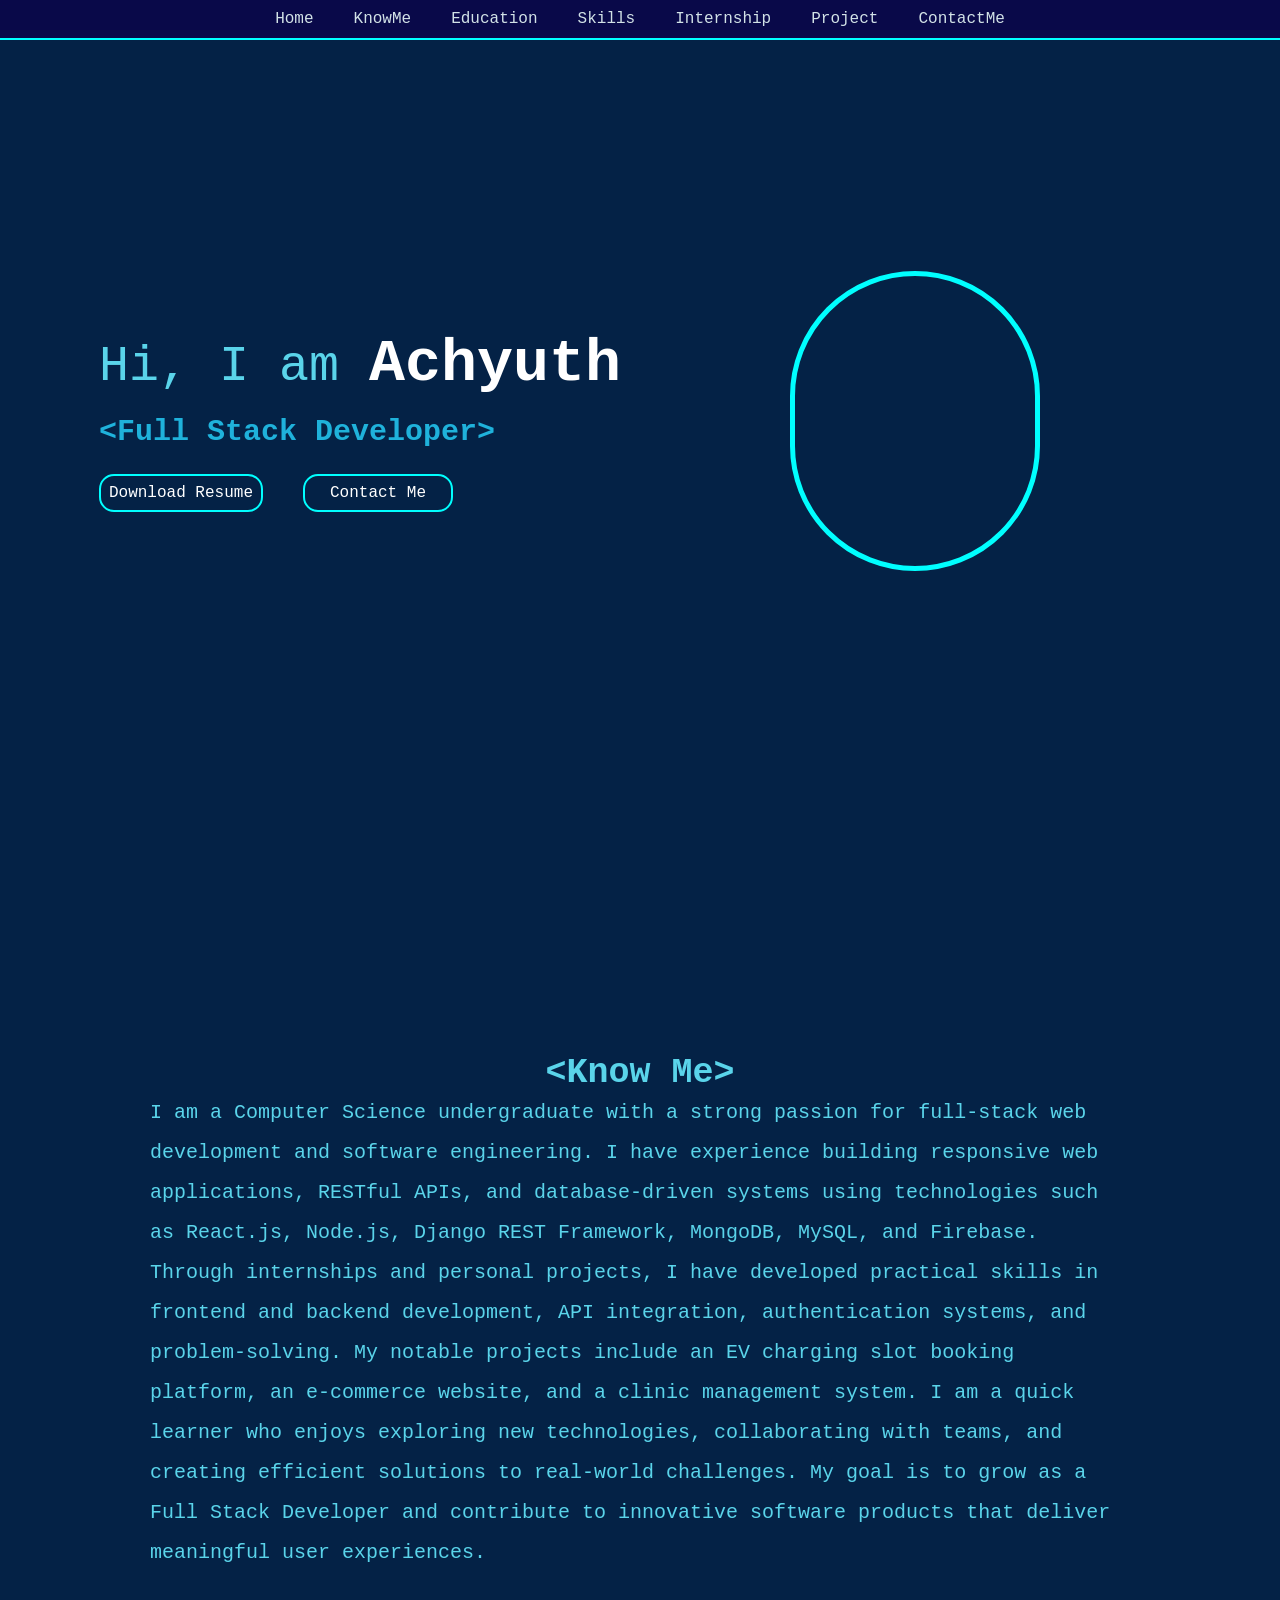
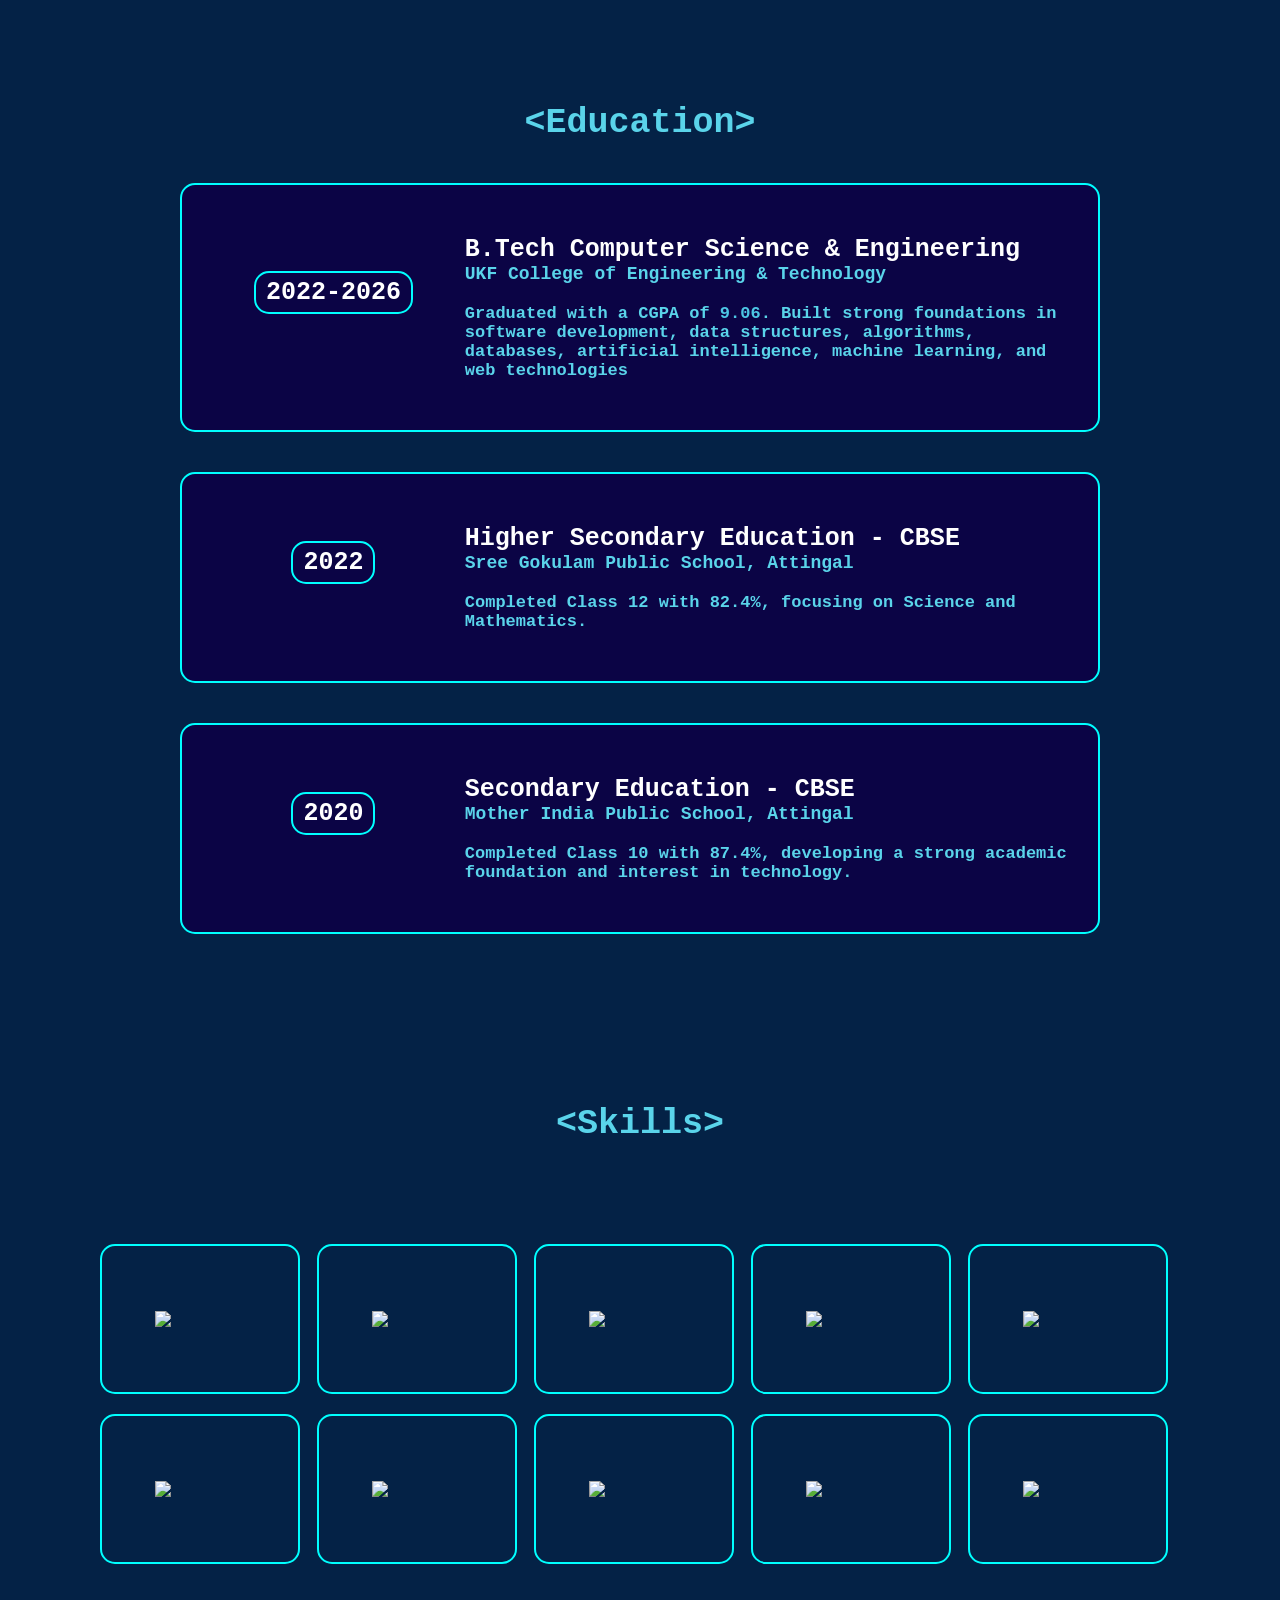
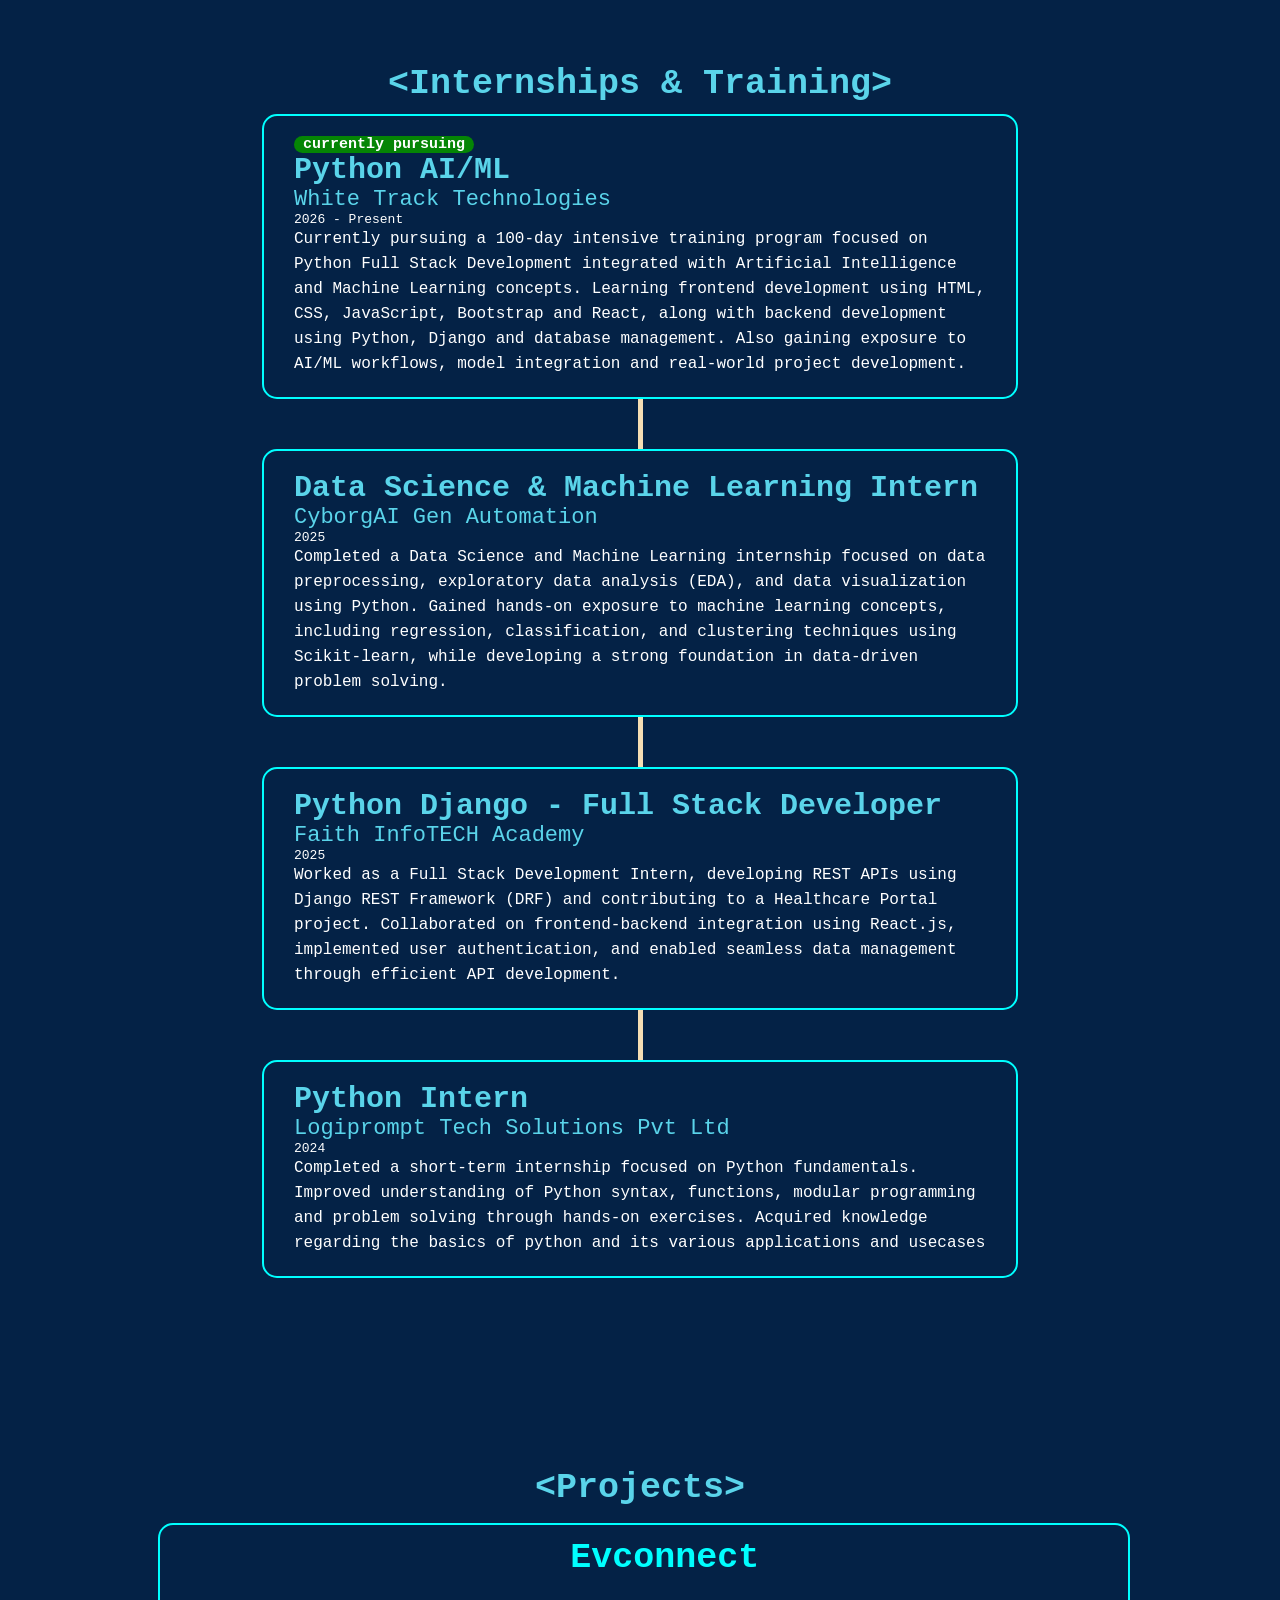
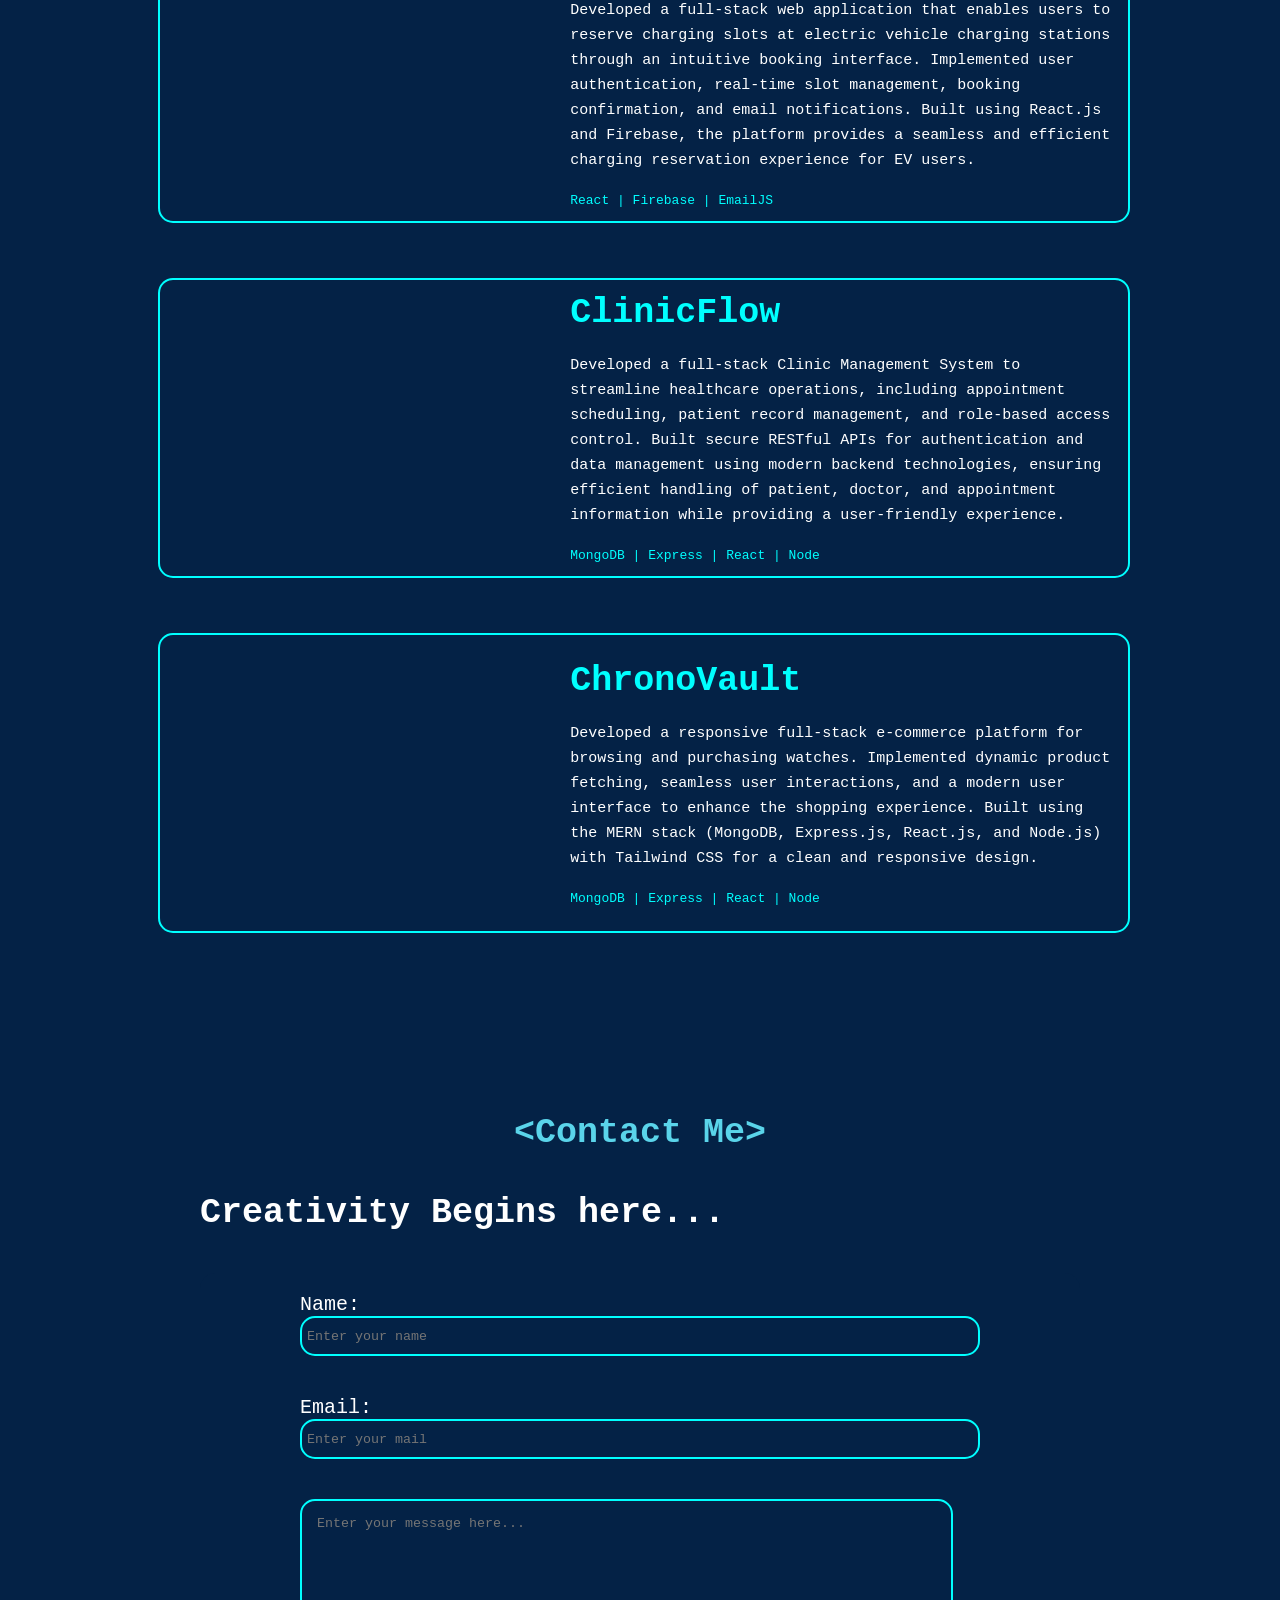
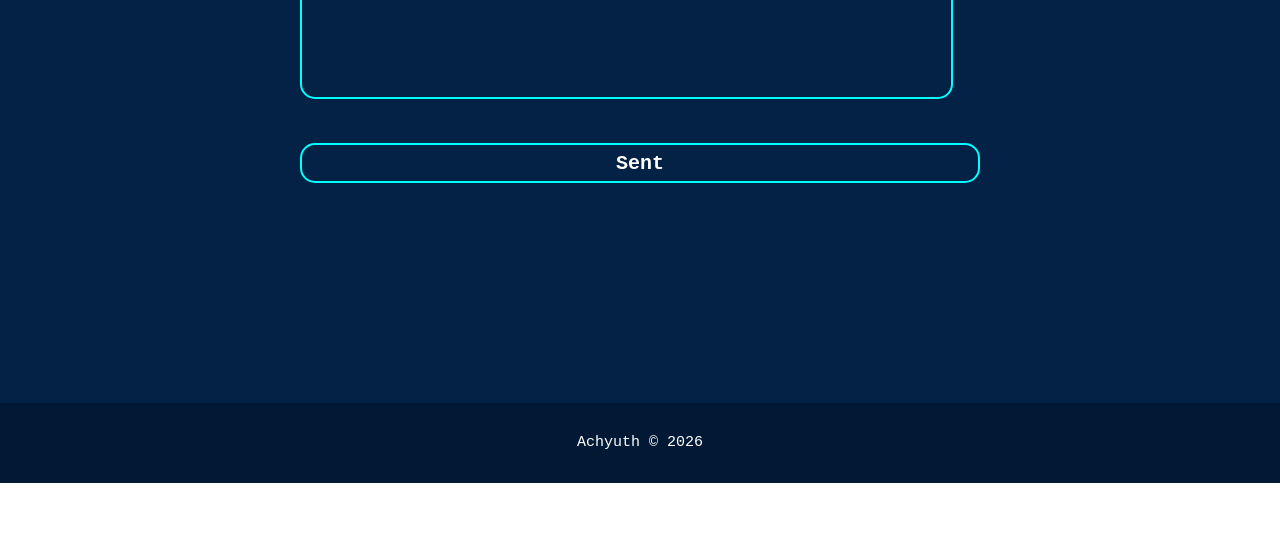
==== index.html @ b4af3d15 "Rename newportfolio.html to index.html" ====
<!DOCTYPE html>
<html lang="en">
<head>
    <link rel="stylesheet" href="newportfoliocss.css">
    <link rel="stylesheet" href="https://cdnjs.cloudflare.com/ajax/libs/font-awesome/6.7.2/css/all.min.css">
    <link rel="stylesheet" type='text/css' href="https://cdn.jsdelivr.net/gh/devicons/devicon@latest/devicon.min.css" />
    <meta charset="UTF-8">
    <meta name="viewport" content="width=device-width, initial-scale=1.0">
    <title>Document</title>

</head>
<body>
    <div class="main">
        <div class="nav">
            <ul class="ulnav">
                <li>Home</li>
                <li>KnowMe</li>
                <li>Education</li>
                <li>Skills</li>
                <li>Internship</li>
                <li>Project</li>
                <li>ContactMe</li>
            </ul>
            </div>
            <div class="main1">
                <div class="main1-left">
                    <div class="full-stack">
                        Hi, I am <span class="ach">Achyuth</span>
                        <br>
                        <span class="full-stack-desc">&lt;Full Stack Developer&gt;</span>
                        <br>
                        <button class="resume">Download Resume</button>
                        <button class="resume res">Contact Me</button>
                    </div>
                </div>
                <div class="main1-right">
                    <div class="myimg"></div>
                </div>
        </div>
        <div class="main-knowme">
            <div class="knowmehead">
                &lt;Know Me&gt;
            </div>
            <div class="knowmedesc">
               I am a Computer Science undergraduate with a strong passion for full-stack web development and software engineering. I have experience building responsive web applications, RESTful APIs, and database-driven systems using technologies such as React.js, Node.js, Django REST Framework, MongoDB, MySQL, and Firebase.

Through internships and personal projects, I have developed practical skills in frontend and backend development, API integration, authentication systems, and problem-solving. My notable projects include an EV charging slot booking platform, an e-commerce website, and a clinic management system.

I am a quick learner who enjoys exploring new technologies, collaborating with teams, and creating efficient solutions to real-world challenges. My goal is to grow as a Full Stack Developer and contribute to innovative software products that deliver meaningful user experiences.
            </div>
        </div>
        <div class="main-edu">
<div class="edu-head">
    &lt;Education&gt;
</div>
<div class="main-edu-flex">
    <div class="eduflex">
        <div class="eduflex-left">
            <div class="year">
                2022-2026
            </div>
        </div>
        <div class="eduflex-right">
            <div class="college">

                <span class="btech">B.Tech Computer Science & Engineering
                    <br>
                </span>
                UKF College of Engineering & Technology
            </div>
            <div class="collegedesc">
                Graduated with a CGPA of <span style="color: rgb(77, 198, 228);">9.06</span>. Built strong foundations in software development, data structures, algorithms, databases, artificial intelligence, machine learning, and web technologies
            </div>
        </div>
    </div>
    <div class="eduflex">
        <div class="eduflex-left">
            <div class="year">
                2022
            </div>
        </div>
        <div class="eduflex-right">
            <div class="college">

                <span class="btech">Higher Secondary Education - CBSE
                    <br>
                </span>
                Sree Gokulam Public School, Attingal
            </div>
            <div class="collegedesc">
                Completed Class 12 with 82.4%, focusing on Science and Mathematics.
            </div>
        </div>
    </div>
    <div class="eduflex">
        <div class="eduflex-left">
            <div class="year">
                2020
            </div>
        </div>
        <div class="eduflex-right">
            <div class="college">

                <span class="btech">Secondary Education - CBSE
                    <br>
                </span>
                Mother India Public School, Attingal
            </div>
            <div class="collegedesc">
                Completed Class 10 with 87.4%, developing a strong academic foundation and interest in technology.
            </div>
        </div>
    </div>

</div>
        </div>
        <div class="main-skills">
            <div class="skills-head">
                &lt;Skills&gt;
            </div>
            <div class="skill-flex">
                <div class="sub-skill-flex">
<img src="https://cdn.jsdelivr.net/gh/devicons/devicon@latest/icons/html5/html5-original.svg" />
                </div>
                <div class="sub-skill-flex">
                    
            <img src="https://cdn.jsdelivr.net/gh/devicons/devicon@latest/icons/css3/css3-original.svg" />
          
                </div>
                <div class="sub-skill-flex">
                   
            <img src="https://cdn.jsdelivr.net/gh/devicons/devicon@latest/icons/javascript/javascript-original.svg" />
          
                </div>
                <div class="sub-skill-flex">
                    
            <img src="https://cdn.jsdelivr.net/gh/devicons/devicon@latest/icons/mongodb/mongodb-original-wordmark.svg" />
          
                </div>
                <div class="sub-skill-flex">
                    
            <img src="https://cdn.jsdelivr.net/gh/devicons/devicon@latest/icons/express/express-original.svg" />
          
                </div>
                <div class="sub-skill-flex">
                    
            <img src="https://cdn.jsdelivr.net/gh/devicons/devicon@latest/icons/react/react-original-wordmark.svg" />
          
                </div>
                <div class="sub-skill-flex">
                    
            <img src="https://cdn.jsdelivr.net/gh/devicons/devicon@latest/icons/nodejs/nodejs-original-wordmark.svg" />
          
                </div>
                <div class="sub-skill-flex">
                    
            <img src="https://cdn.jsdelivr.net/gh/devicons/devicon@latest/icons/python/python-original-wordmark.svg" />
          
                </div>
                <div class="sub-skill-flex">
                    
            <img src="https://cdn.jsdelivr.net/gh/devicons/devicon@latest/icons/java/java-original-wordmark.svg" />
          
                </div>
                <div class="sub-skill-flex">
                    
            <img src="https://cdn.jsdelivr.net/gh/devicons/devicon@latest/icons/mysql/mysql-original-wordmark.svg" />
          
                </div>
               
            </div>
        </div>
        <div class="main-intern">
            <div class="intern-head skills-head">
                &lt;Internships & Training&gt;
            </div>
            <div class="interndesc">
                <div class="internship-flex">
                    <div class="intern-left">
                        <div class="curr">
                            currently pursuing
                        </div>
                        <div class="title">
                            Python AI/ML
                        </div>
                        <div class="instituition">
                            White Track Technologies
                        </div>
                        <div class="d">
                            2026 - Present
                        </div>
                    </div>
                    <div class="intern-right">
                        Currently pursuing a 100-day intensive training program focused on Python Full Stack Development integrated with Artificial Intelligence and Machine Learning concepts. Learning frontend development using HTML, CSS, JavaScript, Bootstrap and React, along with backend development using Python, Django and database management. Also gaining exposure to AI/ML workflows, model integration and real-world project development.
                    </div>
                </div>
                <div class="l"></div>
                <div class="internship-flex">
                    <div class="intern-left">
                        
                        <div class="title">
                            Data Science & Machine Learning Intern
                        </div>
                        <div class="instituition">
                           CyborgAI Gen Automation
                        </div>
                        <div class="d">
                            2025
                        </div>
                    </div>
                    <div class="intern-right">
                        Completed a Data Science and Machine Learning internship focused on data preprocessing, exploratory data analysis (EDA), and data visualization using Python. Gained hands-on exposure to machine learning concepts, including regression, classification, and clustering techniques using Scikit-learn, while developing a strong foundation in data-driven problem solving.
                    </div>
                </div>
                <div class="l"></div>
                <div class="internship-flex">
                    <div class="intern-left">
                
                        <div class="title">
                            Python Django - Full Stack Developer
                        </div>
                        <div class="instituition">
                            Faith InfoTECH Academy
                        </div>
                        <div class="d">
                            2025
                        </div>
                    </div>
                    <div class="intern-right">
                        Worked as a Full Stack Development Intern, developing REST APIs using Django REST Framework (DRF) and contributing to a Healthcare Portal project. Collaborated on frontend-backend integration using React.js, implemented user authentication, and enabled seamless data management through efficient API development.
                    </div>
                </div>
                  <div class="l"></div>
                <div class="internship-flex">
                    <div class="intern-left">
                
                        <div class="title">
                            Python Intern
                        </div>
                        <div class="instituition">
                            Logiprompt Tech Solutions Pvt Ltd
                        </div>
                        <div class="d">
                            2024
                        </div>
                    </div>
                    <div class="intern-right">
                        Completed a short-term internship focused on Python fundamentals. Improved understanding of Python syntax, functions, modular programming and problem solving through hands-on exercises. Acquired knowledge regarding the basics of python and its various applications and usecases
                    </div>
                </div>
            </div>
        </div>
        <div class="main-proj">
            <div class="proj-head skills-head">
                &lt;Projects&gt;
            </div>
            <div class="proj-flex-main">
                <div class="projflex">
                    <div class="projleft1">

                    </div>
                    <div class="projright">
<div class="projrighthead">
    Evconnect
</div>
<div class="projrightdesc">
    Developed a full-stack web application that enables users to reserve charging slots at electric vehicle charging stations through an intuitive booking interface. Implemented user authentication, real-time slot management, booking confirmation, and email notifications. Built using React.js and Firebase, the platform provides a seamless and efficient charging reservation experience for EV users.
</div>
<div class="projrighttech">
    React | Firebase | EmailJS
</div>
                    </div>
                </div>
                <div class="projflex">
                    <div class="projleft2">

                    </div>
                    <div class="projright">
<div class="projrighthead">
    ClinicFlow
</div>
<div class="projrightdesc">
    Developed a full-stack Clinic Management System to streamline healthcare operations, including appointment scheduling, patient record management, and role-based access control. Built secure RESTful APIs for authentication and data management using modern backend technologies, ensuring efficient handling of patient, doctor, and appointment information while providing a user-friendly experience.
</div>
<div class="projrighttech">
    MongoDB | Express | React | Node
</div>
                    </div>
                </div>
                <div class="projflex">
                    <div class="projleft3">

                    </div>
                    <div class="projright">
<div class="projrighthead">
    ChronoVault
</div>
<div class="projrightdesc">
   Developed a responsive full-stack e-commerce platform for browsing and purchasing watches. Implemented dynamic product fetching, seamless user interactions, and a modern user interface to enhance the shopping experience. Built using the MERN stack (MongoDB, Express.js, React.js, and Node.js) with Tailwind CSS for a clean and responsive design.
</div>
<div class="projrighttech">
   MongoDB | Express | React | Node
</div>
                    </div>
                </div>
                
            </div>
        </div>
        <div class="contactmain">
            <div class="contact-head skills-head">
&lt;Contact Me&gt;
            </div>
            <div class="creativity">
                Creativity Begins here...
            </div>
            <div class="contact-desc">
                <div class="contact-flex">
                    <div class="namefill">
                        Name:
                        <input type="text" name="" id="" placeholder="Enter your name">
                    </div>
                    <div class="emailfill">
                        Email:
                        <input type="email" placeholder="Enter your mail">
                    </div>
                    <div class="msgfill">
                        <textarea name="" id="" placeholder="Enter your message here..."></textarea>
                    </div>
                    <button class="send">Sent</button>
                </div>
            </div>
        </div>
        <div class="foot-main">
            <div class="foot-body">
                Achyuth &copy; 2026
            </div>
        </div>
    </div>
</body>
</html>
---- newportfoliocss.css ----
*{
    padding: 0px;
    margin: 0px;
    font-family: monospace;
}
*{
    margin:0;
    padding:0;
    box-sizing:border-box;
}
.main{
    background-color: rgb(4, 34, 70);
    width: 100%;;
    height: 130vh;;

}

.nav{
    background-color: rgb(9, 9, 73);
    height: 40px;
display: flex;
justify-content: space-evenly;
position: fixed;
width: 100%;
border-bottom: cyan 2px solid;
}

.main1-left{
    
    height: 80%;
    width: 50%;
    display: flex;
    justify-content: center;
    align-items: center;
}

.main1-right{
  
    height: 80%;
    width: 50%;
    display: flex;
    align-items: center;
  

}

.resume{
    color: white;
background-color: rgb(4, 34, 70);
    border: solid 2px cyan;
    border-radius: 15px;
    font-size: 16px;
    padding: 8px;

    text-align: center;
}


.res{
    margin-left: 10px;
    width: 150px;
}

.res:hover{
    background-color: aqua;
}
.resume:hover{
      background-color: aqua;
}
.main1{
 height: 90%;
    display: flex;
    
}

.full-stack{

    font-size: 50px;
    color: rgb(90, 212, 234);
    margin-left: 80px;
   
}

.full-stack-desc{
    font-size: 30px;
    color: rgb(31, 178, 219);
    font-weight: 800;
}

.myimg{
    width: 250px;
    height: 300px;
    margin-left: 150px;
    border-radius: 400px;
    border: solid cyan 5px;
      background-image: url("res_photojpeg.jpeg");
    background-size: cover;    
    background-repeat: no-repeat;
    background-position: center;
    background-position: 50% 63%; 
    background-size: 150%;

}

.ulnav{
    display: flex;
     color: rgb(210, 226, 231);
     align-items: center;
 
     gap: 40px;
     list-style: none;
     font-size: 16px;
}

.main-knowme{
    
 background-color: rgb(4, 34, 70);
 padding-left: 50px;
 padding-right: 50px;
 padding-bottom: 130px;
}

.knowmehead{
    
    display: flex;
    justify-content: center;
    font-size: 35px;
    font-weight: 800;
    color: rgb(90, 212, 234);
}

    .knowmedesc{
        font-size: 20px;
        line-height: 40px;
        color: rgb(90, 212, 234);
        padding-left: 100px;
        padding-right: 100px;
        
    }
    
    .main-edu{
    background-color: rgb(4, 34, 70);
    padding-bottom: 130px;


}

.edu-head{
   
       display: flex;
    justify-content: center;
    font-size: 35px;
    font-weight: 800;
        color: rgb(90, 212, 234);
}

.main-edu-flex{

  
    padding: 40px;
    padding-left: 180px;
    padding-right: 180px;
    display: flex;
    flex-direction: column;
    gap: 40px;
  
}

.eduflex{
  background-color: rgb(11, 4, 69);
  
  display: flex;
  padding: 20px;
  padding-bottom: 50px;
  border: cyan 2px solid;
  border-radius: 15px;
  color: rgb(90, 212, 234);
}
.eduflex-left{
    
    width: 30%;
    display: flex;
    align-items: center;
    justify-content: center;
}
.eduflex-right{
    
    width: 70%;
    display: flex;
    flex-direction: column;
    padding-top: 30px;
    gap: 20px;
}

.year{

    font-size: 25px;
    border-radius: 15px;
    padding: 5px;
    font-weight: bolder;
    padding-left: 10px;
    padding-right: 10px;
    border: cyan solid 2px;
    color: rgb(255, 255, 255);
}

.college{
    font-weight: bolder;
    font-size: 18px;
}
.collegedesc{
    font-weight: bolder;
    font-size: 17px;
}
.btech{
    font-size: 25px;
    color: white;
    font-weight: bolder;
}

.skills-head{
    display: flex;
    justify-content: center;
    font-size: 35px;
    font-weight: 800;
    color: rgb(90, 212, 234);
 
}

.skill-flex{
  
    display: grid;
    grid-template-columns: repeat(5, 0.5fr);
    gap: 20px;
    column-gap: 5px;
    padding: 100px;
}

.sub-skill-flex{
  
    width: 200px;
    height: 150px;
    border-radius: 15px;
    border: cyan solid 2px;
}

.main-skills{
     background-color: rgb(4, 34, 70);
    }
    
    .ach{
        font-weight: bolder;
        color: white;
        font-size: 60px;
    }

    .interndesc{
    
        display: flex;
        padding: 10px;
        align-items: center;
        flex-direction: column;
        
    }
    
    .internship-flex{
    border: cyan 2px solid;
        width: 60%;
        
        padding: 20px;
        padding-left: 30px;
        padding-right: 30px;
        border-radius: 15px;
        display: flex;
        flex-direction: column;
    }
    
    
    .l{
        background-color: wheat;
        width: 5px;
        height: 50px;
    }
    
.intern-left{
    
    height: 45%;
    
}
.intern-right{
    color: white;
    height: 55%;
    font-size: 16px;
    line-height: 25px;
}

.curr{
    background-color: rgb(5, 133, 5);
    font-size: 15px;
    width: 180px;
    text-align: center;
    color: white;
    font-weight: bolder;
    border-radius: 15px;
    
}

.title{
    font-size: 30px;
    color: rgb(90, 212, 234);
    font-weight: bolder;
}

.instituition{
    font-size: 22px;
    color: rgb(90, 212, 234);
}

.d{
    color: white;
   
    
}

.main-intern{
    background-color: rgb(4, 34, 70);
    padding-bottom: 180px;
    
}

.proj-flex-main{
    background-color: rgb(4, 34, 70);
    display: flex;
    flex-direction: column;
    gap: 55px;
    padding: 15px;
    padding-left: 158px;
    padding-right: 150px;
    padding-bottom: 180px;
}

.projflex{
    width: 100%;

    height: 300px;
    border-radius: 15px;
    padding: 15px;
    display: flex;
    border: cyan 2px solid;

}

.projleft1{

    width: 40%;
     background-image: url("Screenshot 2026-06-10 222454.png");
    background-size: cover;    
border-radius: 15px;
    background-repeat: no-repeat;
    background-position: center;
}
.projleft2{

    width: 40%;
     background-image: url("Screenshot 2026-06-10 223319.png");
    background-size: cover;    
border-radius: 15px;
    background-repeat: no-repeat;
    background-position: center;
}
.projleft3{

    width: 40%;
     background-image: url("Screenshot 2026-06-10 223636.png");
    background-size: cover;    
border-radius: 15px;
    background-repeat: no-repeat;
    background-position: center;
}
.projright{
   
    width: 60%;
    display: flex;
    padding-left: 20px;
    flex-direction: column;
    justify-content: center;
    gap: 20px;
}

.projrighthead{
    font-size: 35px;
    color: cyan;
    font-weight: bolder;
}
.projrightdesc{
    font-size: 15px;
    color: white;
    line-height: 25px;
}
.projrighttech{
    font-size: 13px;
    color: cyan;
}

.proj-head{
        background-color: rgb(4, 34, 70);
}
.contact-flex{
  background-color: rgb(4, 34, 70);

    padding: 20px;
    border-radius: 15px;
    padding-left: 100px;
    padding-right: 100px;
    display: flex;
    flex-direction: column;
    gap: 40px;
}

.creativity{
 background-color: rgb(4, 34, 70);
padding-right: 200px;
padding-left: 200px;
font-size: 35px;
color: white;
padding-top: 40px;
padding-bottom: 40px;
font-weight: bolder;
}
.contact-desc{
    padding-left: 200px;
    padding-right: 200px;
}

input{
    width: 100%;
    height: 40px;
    background-color: none;
    border-radius: 15px;
    background-color: rgb(4, 34, 70); 
        border: cyan 2px solid;
        padding-left: 5px;
        color: white;
}

.namefill{
    font-size: 20px;
    color: white;
    background-color: rgb(4, 34, 70); 

}

@media (max-width:768px){

    .foot-main{
        padding: 20px 15px;
    }

    .foot-body{
        font-size: 14px;
    }

}

@media (max-width:576px){

    .foot-main{
        padding: 15px 10px;
    }

    .foot-body{
        font-size: 13px;
    }

}

.emailfill{
    font-size: 20px;
    color: white;
    background-color: rgb(4, 34, 70); 
}

textarea{
    width: 96%;
    resize: none;
    height: 200px;
    border-radius: 15px;
    padding: 15px;
    background-color: rgb(4, 34, 70); 
        border: cyan 2px solid;
        color: white;
}

.msgfill{
    width: 100%;
background-color: rgb(4, 34, 70); 

}

.send{
    height: 40px;
color: white;
font-weight: bolder;
    border-radius: 15px;
    font-size: 20px;
    border: cyan 2px solid;
    background-color: rgb(4, 34, 70); 
}

.contactmain{
    background-color: rgb(4, 34, 70); 
    padding-bottom: 200px;
}

.send:hover{
    background-color: aqua;
}

.foot-main{
    background-color: rgb(2, 25, 53);
    display: flex;
    justify-content: center;
    align-items: center;
    padding: 20px;
    min-height: 80px;
    text-align: center;
}

.foot-body{
    color: white;
    font-size: 15px;
    line-height: 1.6;
}
.foot-body{
    text-align: center;
    word-wrap: break-word;
    overflow-wrap: break-word;
}

@media (max-width:768px){

    .contactmain,
    .main-intern,
    .proj-flex-main,
    .main-edu{
        padding-bottom:20px;
    }

}

.sub-skill-flex{
 
    display: flex;
    justify-content: center;
    align-items: center;
    color: white;
    transition: 0.4s;
    
}
.sub-skill-flex:hover{
 
    cursor: pointer;
    background-color: rgb(9, 22, 52);
}
.sub-skill-flex img{
 width: 90px;
 width: 90px;

}



@media (max-width:1200px){

.main1{
    padding:40px;
    gap:40px;
}

.main-edu-flex,
.proj-flex-main{
    padding-left:60px;
    padding-right:60px;
}

.skill-flex{
    grid-template-columns:repeat(4,1fr);
    justify-items:center;
}

.creativity,
.contact-desc{
    padding-left:100px;
    padding-right:100px;
}

}


/* ===========================
   992px
=========================== */

@media (max-width:992px){

.main{
    height:auto;
    padding-bottom:80px;
}

.main1{
    flex-direction:column-reverse;
    align-items:center;
    justify-content:center;
    height:auto;
    padding-top:100px;
}

.main1-left,
.main1-right{
    width:100%;
    justify-content:center;
    text-align:center;
}

.full-stack{
    margin-left:0;
    font-size:40px;
}

.full-stack-desc{
    font-size:24px;
}

.myimg{
    margin-left:0;
}

.main-edu-flex{
    padding:40px;
}

.eduflex{
    flex-direction:column;
    height:auto;
    gap:20px;
}

.eduflex-left,
.eduflex-right{
    width:100%;
    align-items:center;
    text-align:center;
}

.skill-flex{
    grid-template-columns:repeat(3,1fr);
    padding:50px;
}

.proj-flex-main{
    padding:40px;
}

.projflex{
    flex-direction:column;
    height:auto;
}

.projleft1,
.projleft2,
.projleft3{
    width:100%;
    height:250px;
}

.projright{
    width:100%;
    padding:20px 0 0;
}

.creativity,
.contact-desc{
    padding-left:50px;
    padding-right:50px;
}

.contact-flex{
    padding-left:50px;
    padding-right:50px;
}

}


/* ===========================
   768px
=========================== */

@media (max-width:768px){

.nav{
    height:auto;
    flex-direction:column;
    gap:15px;
    padding:15px 0;
}

.ulnav{
    flex-wrap:wrap;
    justify-content:center;
    gap:20px;
}

.full-stack{
    font-size:32px;
}

.full-stack-desc{
    font-size:20px;
}

.myimg{
    width:220px;
    height:220px;
}

.knowmedesc{
    padding:0 20px;
    line-height:32px;
    font-size:18px;
}

.skill-flex{
    grid-template-columns:repeat(2,1fr);
    padding:30px;
}

.sub-skill-flex{
    width:170px;
}

.creativity{
    font-size:28px;
    padding-left:20px;
    padding-right:20px;
}

.contact-flex{
    padding:20px;
}

.contact-desc{
    padding:20px;
}

.projrighthead{
    font-size:28px;
}

.projrightdesc{
    font-size:14px;
}

textarea{
    width:100%;
}

}


/* ===========================
   576px
=========================== */

@media (max-width:576px){

.full-stack{
    font-size:26px;
}

.full-stack-desc{
    font-size:18px;
}

.resume{
    font-size:14px;
}

.myimg{
    width:180px;
    height:180px;
}

.knowmehead,
.edu-head,
.skills-head{
    font-size:28px;
}

.knowmedesc{
    font-size:16px;
    line-height:28px;
}

.skill-flex{
    grid-template-columns:1fr;
    justify-items:center;
}

.sub-skill-flex{
    width:220px;
}

.projrighthead{
    font-size:24px;
}

.projrighttech{
    font-size:12px;
}

.creativity{
    font-size:22px;
}

.contact-flex{
    padding:15px;
}

input{
    width:100%;
}

textarea{
    width:100%;
    padding:10px;
}

.send{
    width:100%;
}

}

@media (max-width:576px){

    .full-stack{
        font-size:28px;
    }

    .full-stack-desc{
        font-size:18px;
    }

    .knowmedesc{
        font-size:16px;
        line-height:28px;
    }

    .projrightdesc{
        font-size:14px;
        line-height:22px;
    }
}
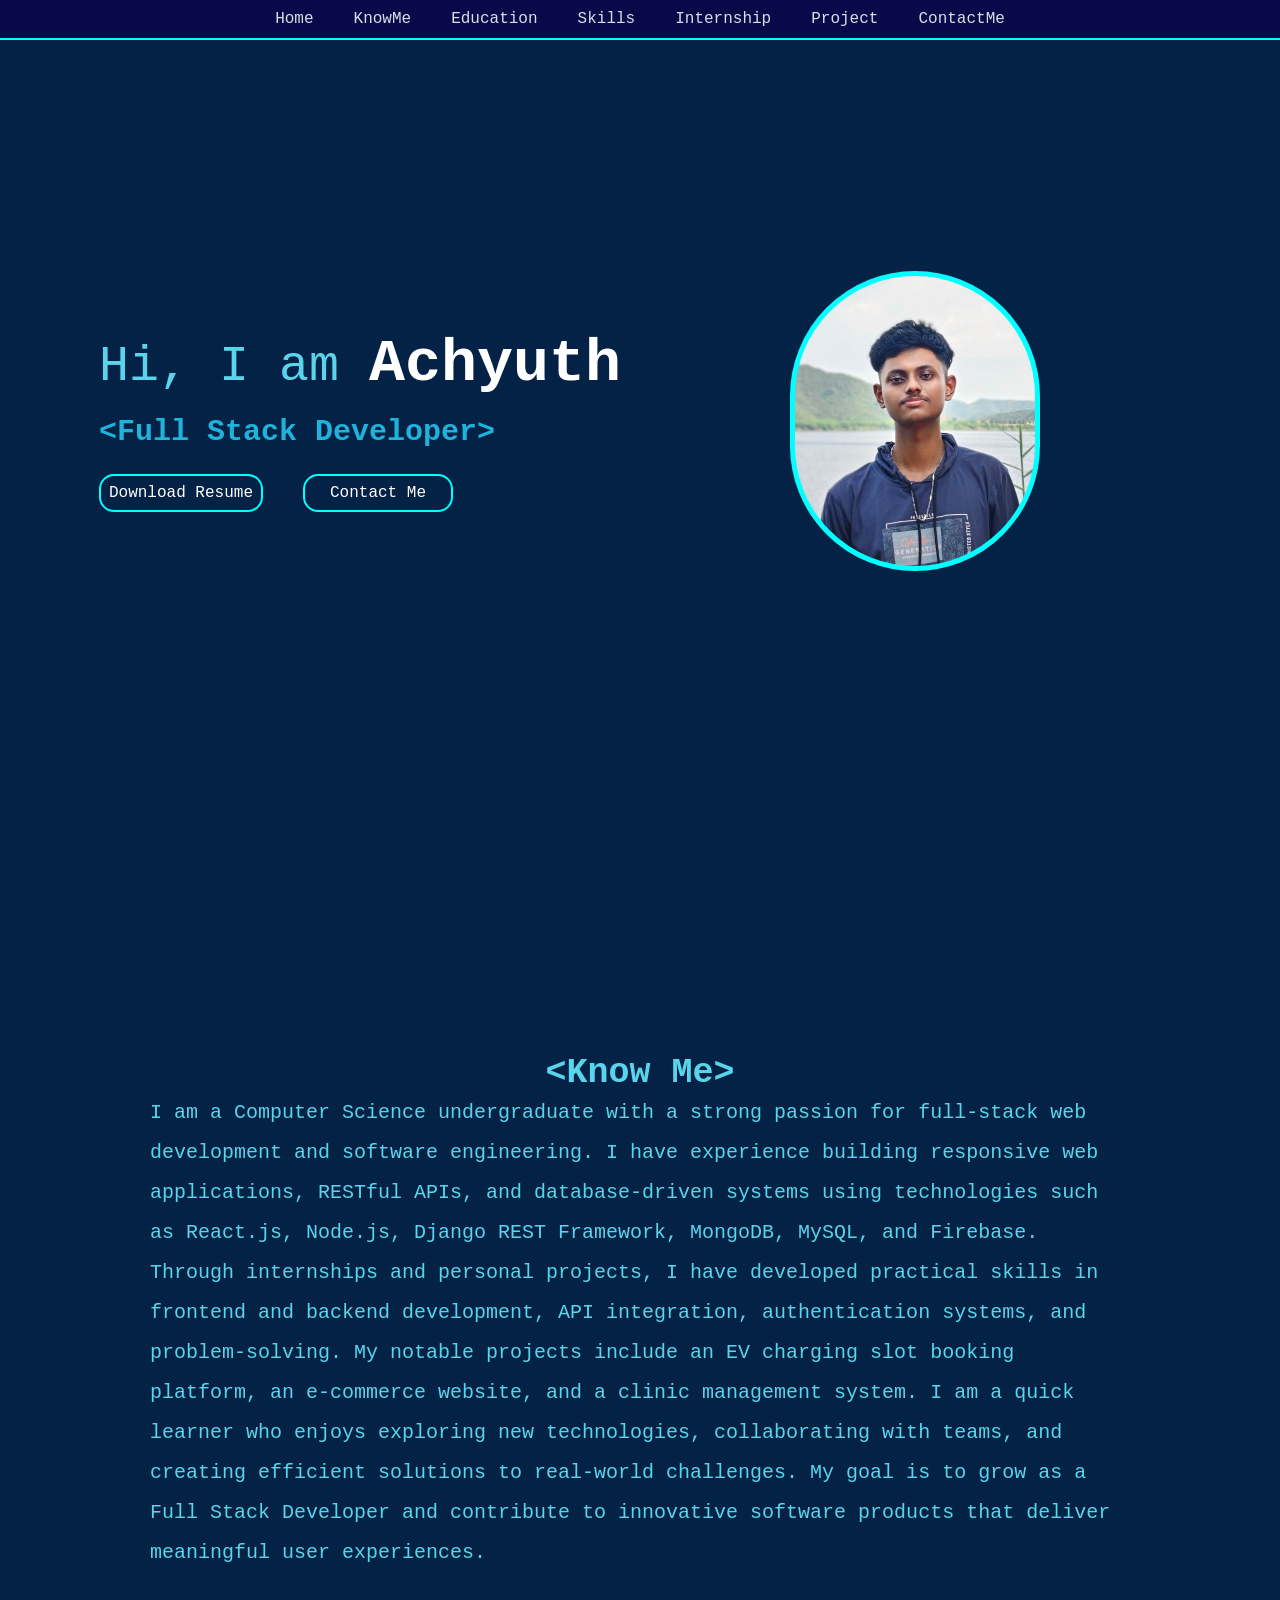
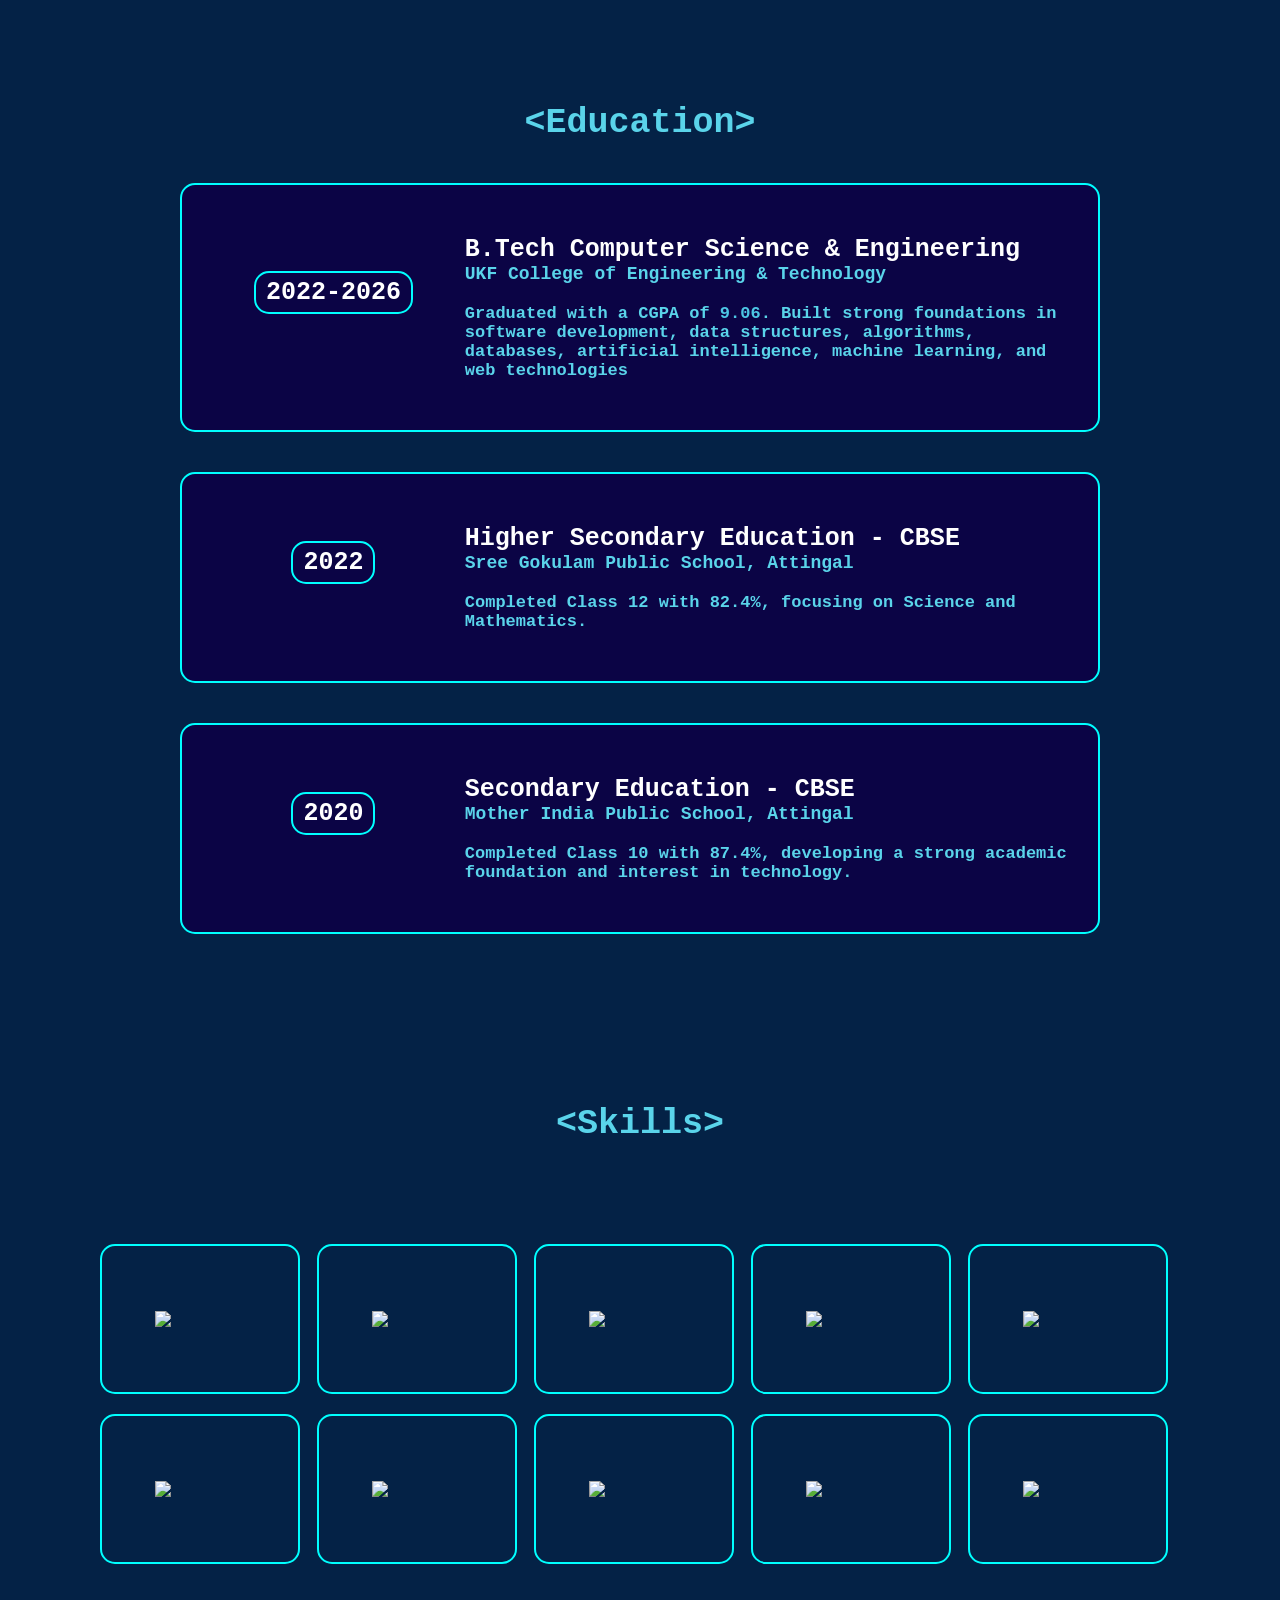
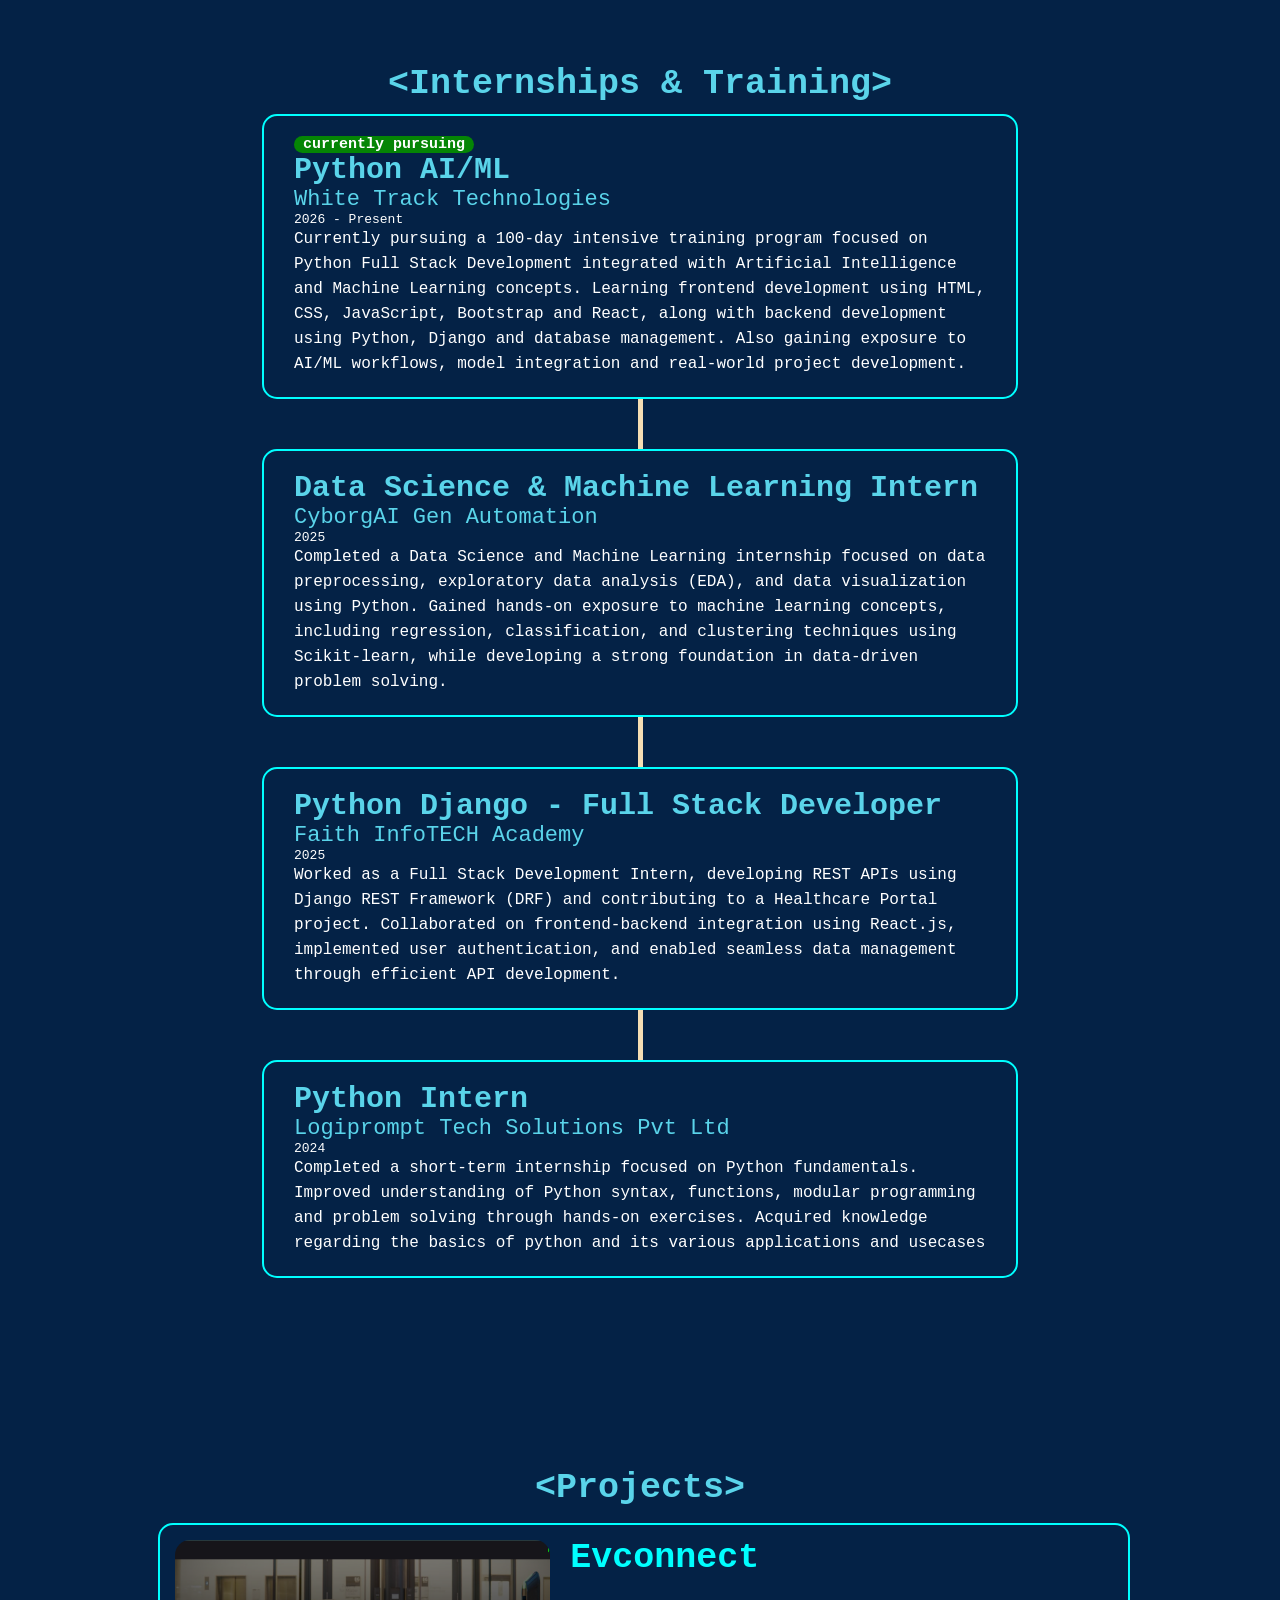
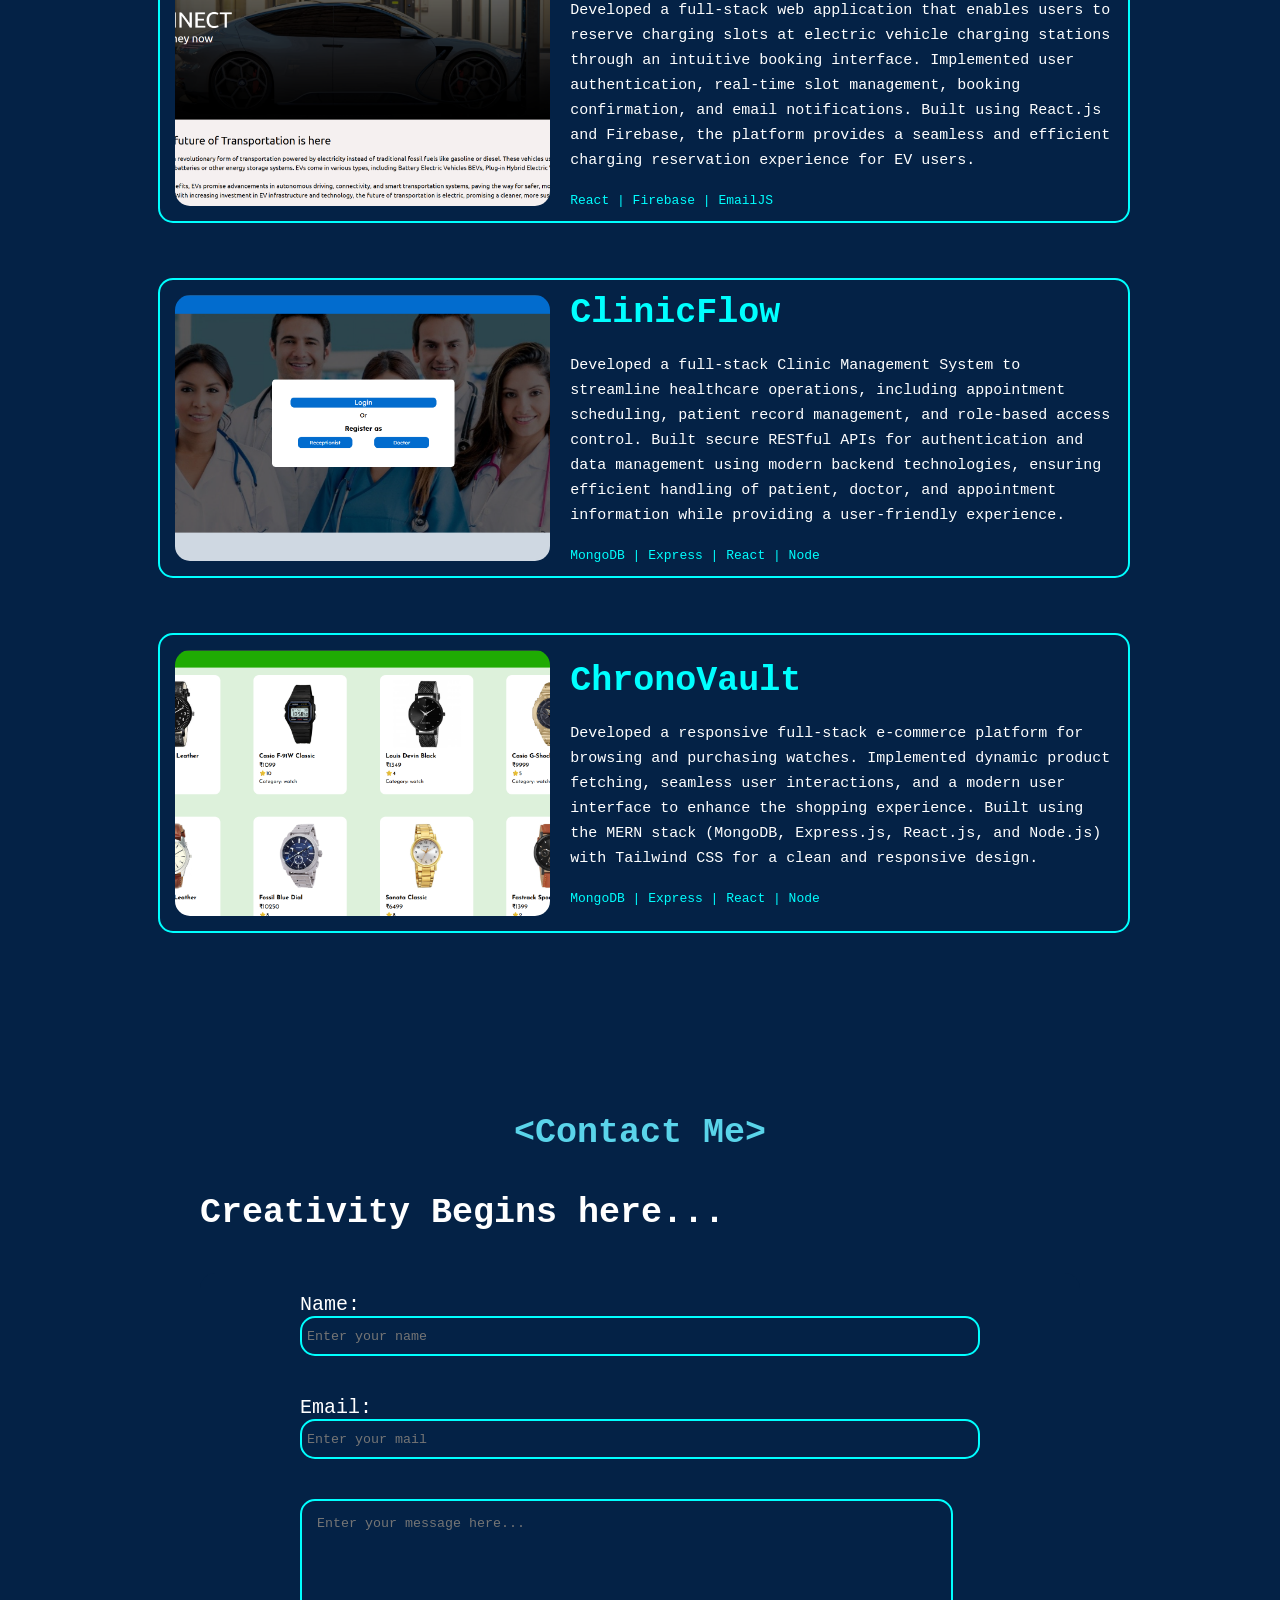
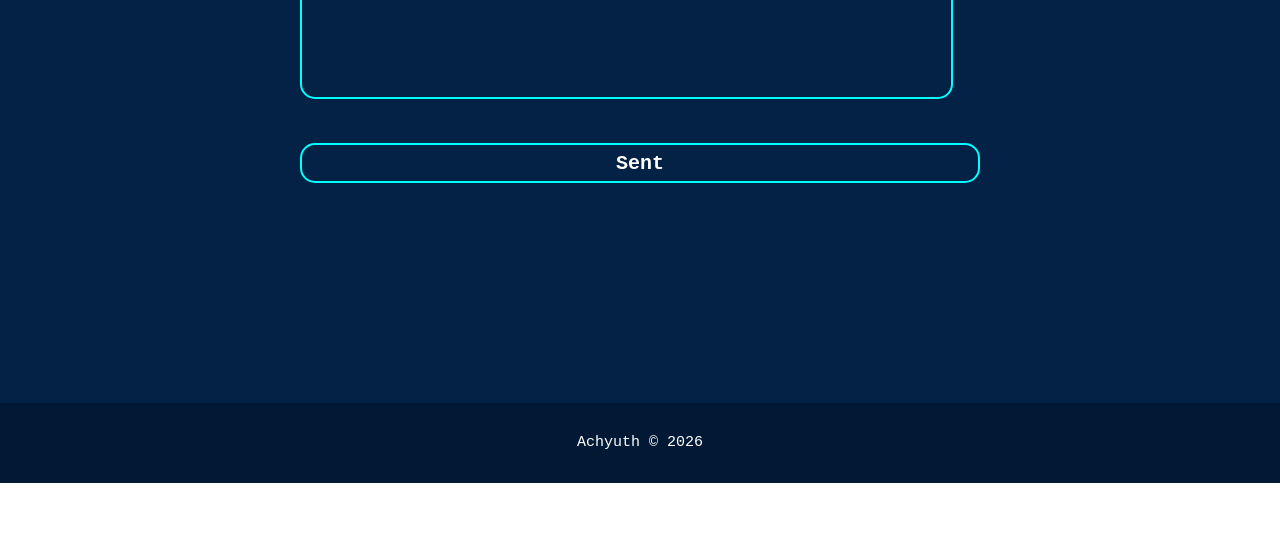
==== commit d956148a: "Changed title of index.html" ====
--- a/index.html
+++ b/index.html
@@ -6,7 +6,7 @@
     <link rel="stylesheet" type='text/css' href="https://cdn.jsdelivr.net/gh/devicons/devicon@latest/devicon.min.css" />
     <meta charset="UTF-8">
     <meta name="viewport" content="width=device-width, initial-scale=1.0">
-    <title>Document</title>
+    <title>Achyuth S - Portfolio</title>
 
 </head>
 <body>
--- a/newportfoliocss.css
+++ b/newportfoliocss.css
@@ -93,7 +93,7 @@
     margin-left: 150px;
     border-radius: 400px;
     border: solid cyan 5px;
-      background-image: url("res_photojpeg.jpeg");
+      background-image: url("mephoto.jpeg");
     background-size: cover;    
     background-repeat: no-repeat;
     background-position: center;
@@ -353,7 +353,7 @@
 .projleft1{
 
     width: 40%;
-     background-image: url("Screenshot 2026-06-10 222454.png");
+     background-image: url("evcon.png");
     background-size: cover;    
 border-radius: 15px;
     background-repeat: no-repeat;
@@ -362,7 +362,7 @@
 .projleft2{
 
     width: 40%;
-     background-image: url("Screenshot 2026-06-10 223319.png");
+     background-image: url("clinic.png");
     background-size: cover;    
 border-radius: 15px;
     background-repeat: no-repeat;
@@ -371,7 +371,7 @@
 .projleft3{
 
     width: 40%;
-     background-image: url("Screenshot 2026-06-10 223636.png");
+     background-image: url("chrono.png");
     background-size: cover;    
 border-radius: 15px;
     background-repeat: no-repeat;
@@ -862,4 +862,4 @@
         font-size:14px;
         line-height:22px;
     }
-}+}
